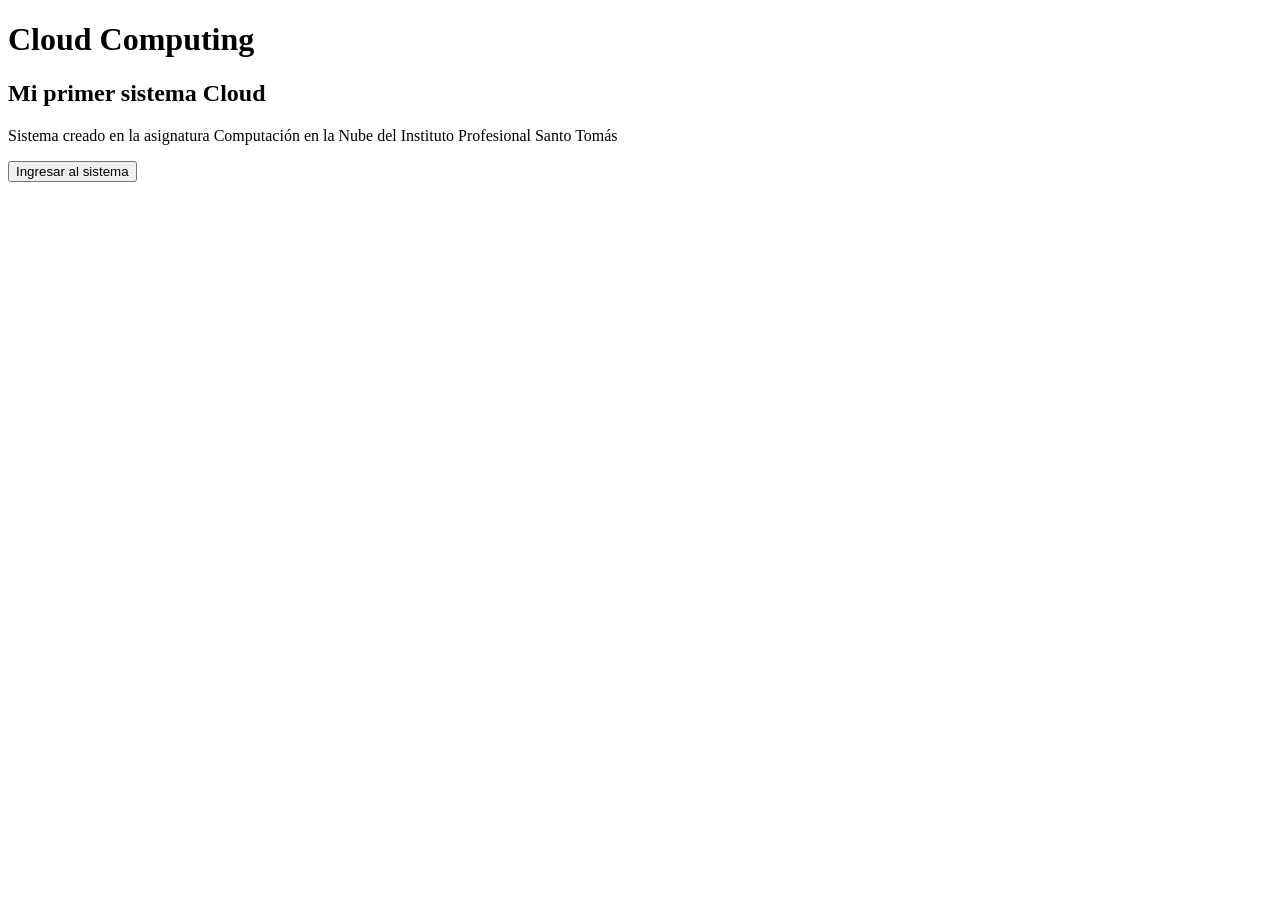
==== index.html @ 19e06488 "Add initial HTML structure for Cloud Computing page" ====
<!DOCTYPE html>
<html>
<head>
    <title>Cloud Computing</title>
</head>

<body>

<h1>Cloud Computing</h1>

<h2>Mi primer sistema Cloud</h2>

<p>
Sistema creado en la asignatura Computación en la Nube del Instituto Profesional Santo Tomás
</p>

<button>Ingresar al sistema</button>

</body>
</html>
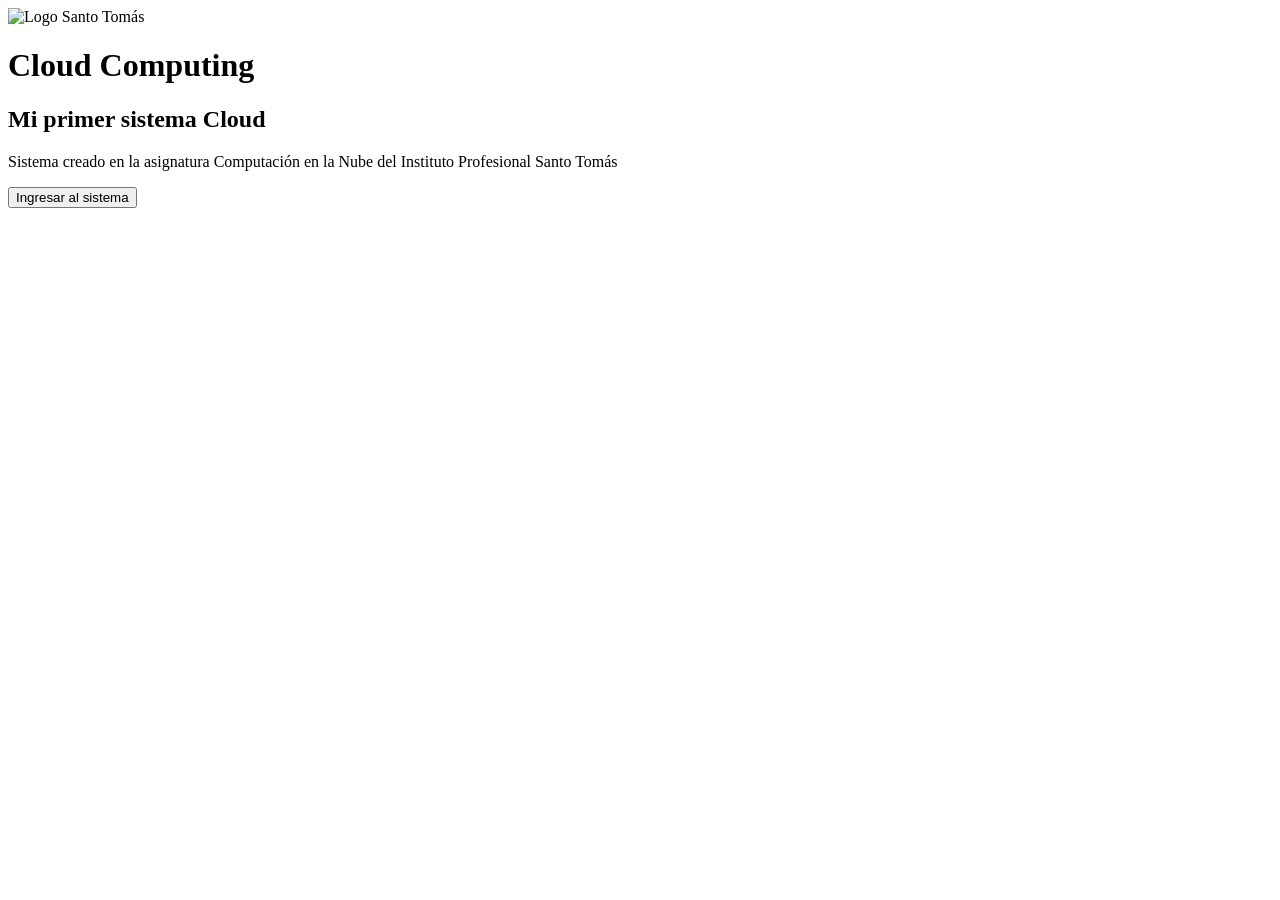
==== commit 145f8ee2: "Add logo container to index.html" ====
--- a/index.html
+++ b/index.html
@@ -1,20 +1,25 @@
-<!DOCTYPE html>
-<html>
-<head>
-    <title>Cloud Computing</title>
-</head>
-
-<body>
-
-<h1>Cloud Computing</h1>
-
-<h2>Mi primer sistema Cloud</h2>
-
-<p>
-Sistema creado en la asignatura Computación en la Nube del Instituto Profesional Santo Tomás
-</p>
-
-<button>Ingresar al sistema</button>
-
-</body>
-</html>
+<!DOCTYPE html>
+<html>
+<head>
+    <title>Cloud Computing</title>
+    <link rel="stylesheet" href="style.css">
+</head>
+
+<body>
+
+<div class="logo-container">
+    <img src="logo_santotomas.png" alt="Logo Santo Tomás" class="logo">
+</div>
+    
+<h1>Cloud Computing</h1>
+
+<h2>Mi primer sistema Cloud</h2>
+
+<p>
+Sistema creado en la asignatura Computación en la Nube del Instituto Profesional Santo Tomás
+</p>
+
+<button>Ingresar al sistema</button>
+
+</body>
+</html>
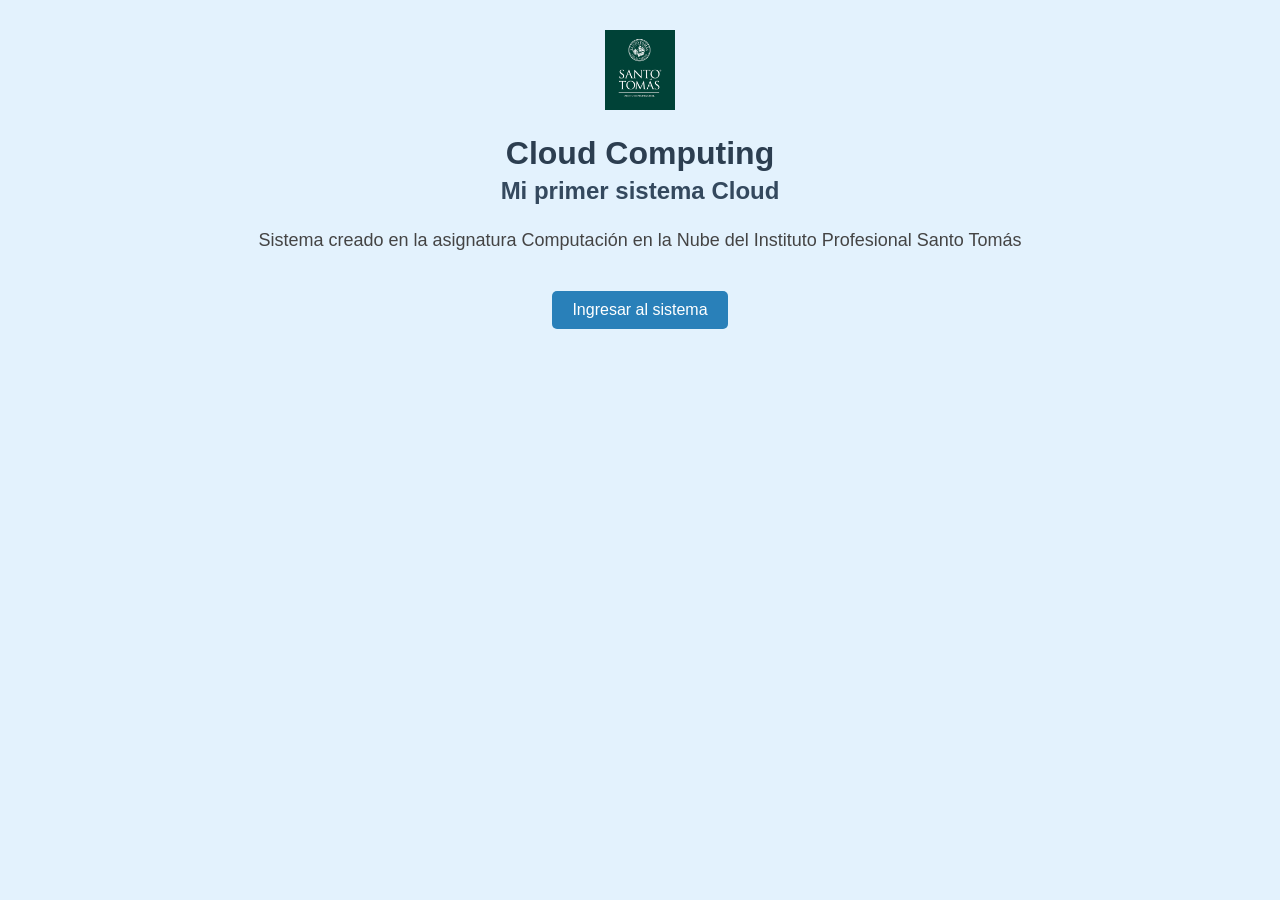
==== commit fb5e57c5: "Update index.html" ====
--- a/index.html
+++ b/index.html
@@ -8,7 +8,7 @@
 <body>
 
 <div class="logo-container">
-    <img src="logo_santotomas.png" alt="Logo Santo Tomás" class="logo">
+    <img src="santotomas.png" alt="Logo Santo Tomás" class="logo">
 </div>
     
 <h1>Cloud Computing</h1>
--- a/style.css
+++ b/style.css
@@ -0,0 +1,52 @@
+﻿body {
+    font-family: Arial, sans-serif;
+    background-color: #e3f2fd;
+    color: #333;
+    text-align: center;
+    margin: 0;
+    padding-bottom: 50px;
+}
+
+.logo-container {
+    padding: 30px 0 10px 0;
+    display: flex;
+    justify-content: center;
+    width: 100%;
+}
+
+.logo {
+    max-height: 80px;
+    width: auto;
+}
+
+h1 {
+    color: #2c3e50;
+    margin-top: 15px;
+    margin-bottom: 5px;
+}
+
+h2 {
+    color: #34495e;
+    margin-top: 5px;
+    margin-bottom: 25px;
+}
+
+p {
+    font-size: 18px;
+    margin-bottom: 40px;
+    color: #444;
+}
+
+button {
+    background-color: #2980b9;
+    color: white;
+    padding: 10px 20px;
+    font-size: 16px;
+    border: none;
+    border-radius: 5px;
+    cursor: pointer;
+}
+
+    button:hover {
+        background-color: #3498db;
+    }
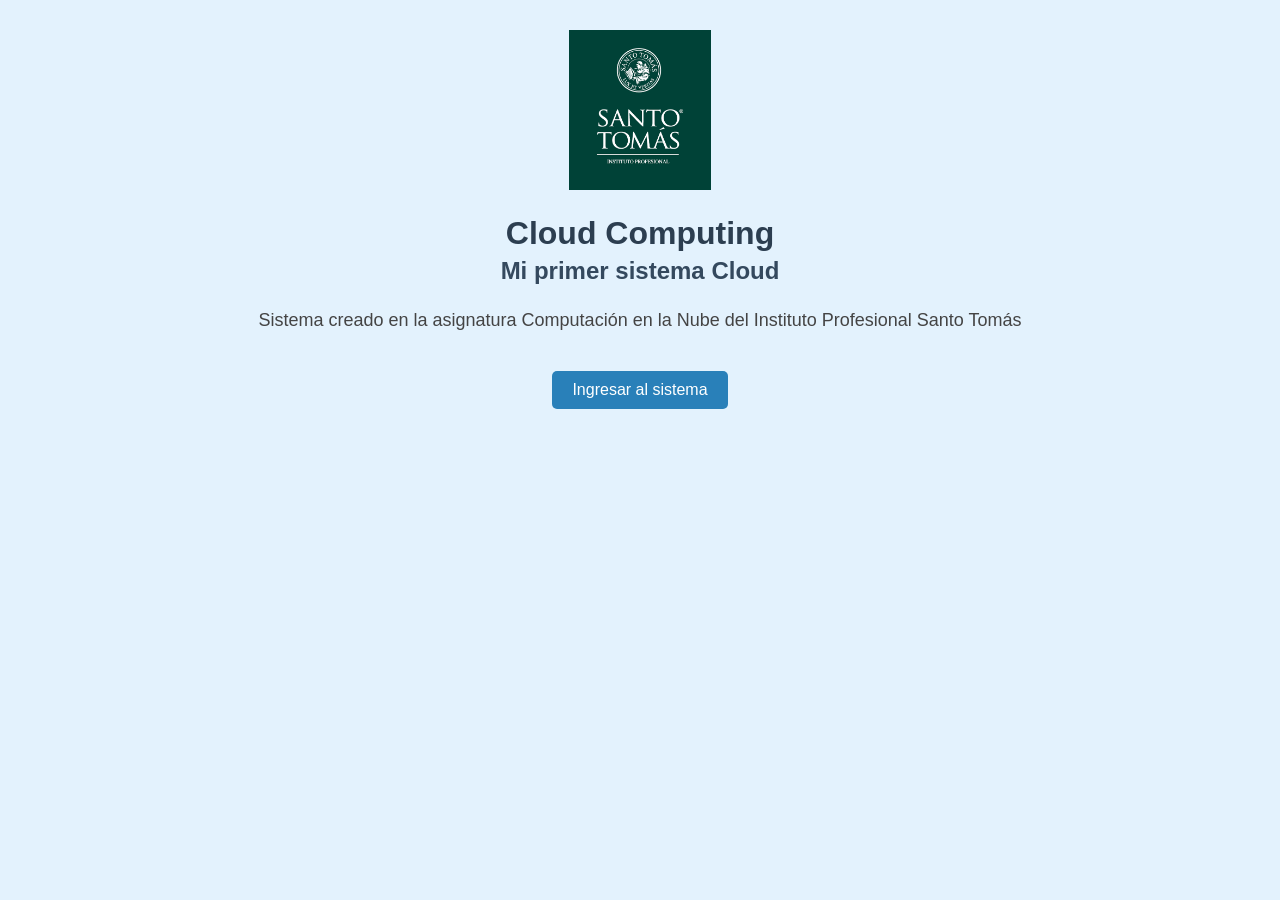
==== commit 8a47e1c9: "Enable button to navigate to sistema.html Added onclick event to the button for navigation." ====
--- a/index.html
+++ b/index.html
@@ -19,7 +19,7 @@
 Sistema creado en la asignatura Computación en la Nube del Instituto Profesional Santo Tomás
 </p>
 
-<button>Ingresar al sistema</button>
+<button onclick="window.location.href='sistema.html'">Ingresar al sistema</button>
 
 </body>
 </html>
--- a/style.css
+++ b/style.css
@@ -15,7 +15,7 @@
 }
 
 .logo {
-    max-height: 80px;
+    max-height: 160px;
     width: auto;
 }
 
